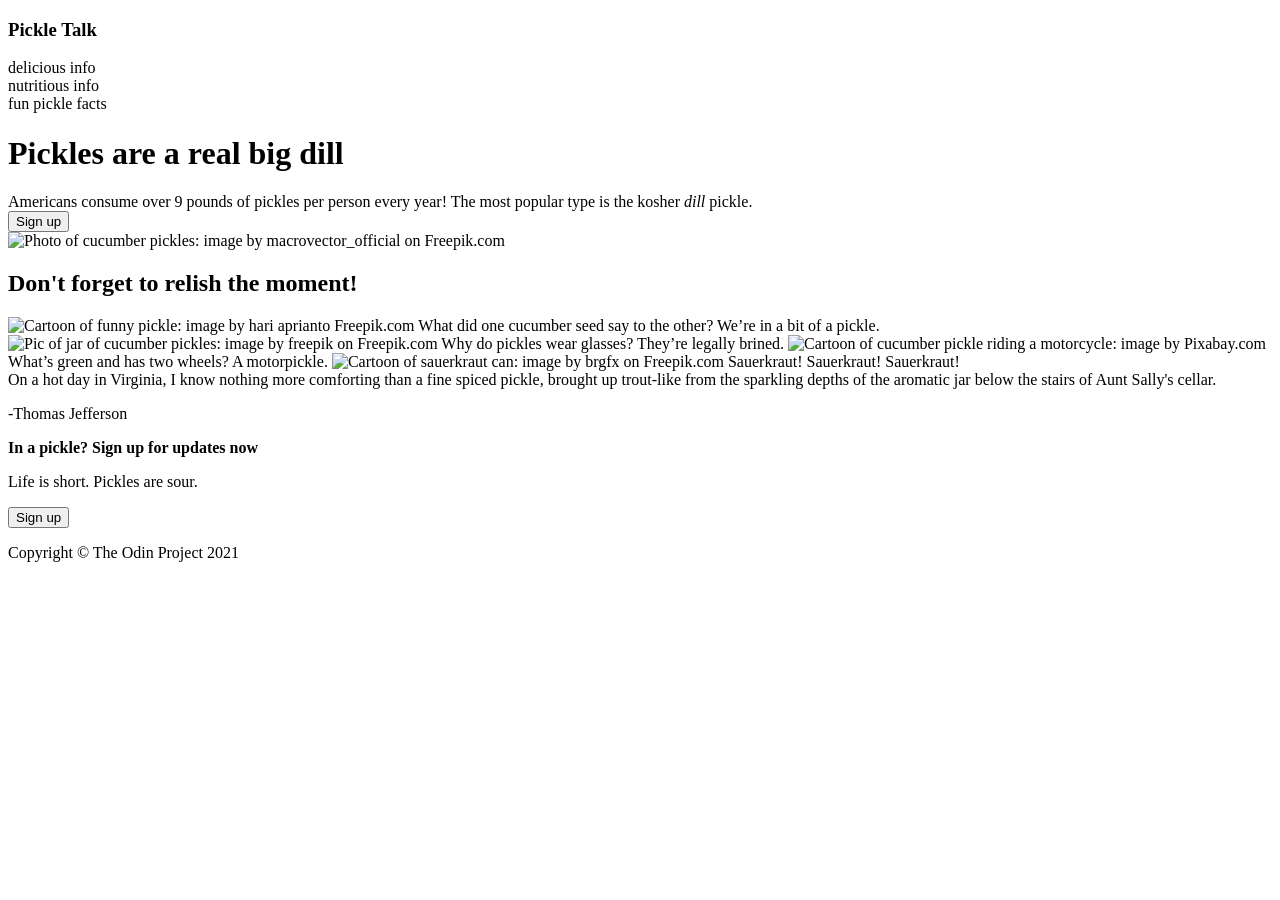
==== odin_project/index.html @ c9bdfb65 "Rename index.html to odin_project/index.html" ====
<!DOCTYPE html>
<html lang="en">
  <head>
    <title>Pickle Talk Landing Page, ala Odin Project</title>
    <meta charset="utf-8">
    <link rel="stylesheet" href="style.css">
  </head>

  <div class="wrapper">
    <header class="container partial">
      <h3 class="container">Pickle Talk</h3>
      <nav class="container">
        <div>delicious info</div>
        <div>nutritious info</div>
        <div>fun pickle facts</div>
      </nav>
    </header>

    <div class="hero container partial">
      <div>
        <h1>Pickles are a real big dill</h1>
        <section>
          Americans consume over 9 pounds of pickles per person every year! The most popular type is the kosher <em>dill</em> pickle. 
        </section>
        <button type="button">Sign up</button>
      </div>
      <div>
        <img src="https://img.freepik.com/free-vector/cucumber-isolated-white_98292-5103.jpg?w=996&t=st=1680274940~exp=1680275540~hmac=192960191c5ca2a48d42a6173d73f2537c1bb5e1cc7be8993a3842a2de09b8c2" width="400px" height="250px" alt="Photo of cucumber pickles: image by macrovector_official on Freepik.com">
      </div>
    </div>

    <div class="main container">
      <h2>Don't forget to relish the moment!</h2>
      <div>
        <label for="imagebox-1">
          <img class="imagebox" id="imagebox-1" src="https://img.freepik.com/premium-vector/green-salty-canned-pickled-cucumbers-closed-glass-jar-ready-meal-tasty-snack-vector-flat-illustration_427567-3634.jpg?w=900" alt="Cartoon of funny pickle: image by hari aprianto Freepik.com">
          What did one cucumber seed say to the other? We’re in a bit of a pickle.
        </label>
        <label for="imagebox-2">
          <img class="imagebox" id="imagebox-2" src="https://img.freepik.com/free-vector/green-cucumber-with-face_1308-100002.jpg?w=740&t=st=1680620145~exp=1680620745~hmac=55aa41374c7ebcd7a7e779d90b055cf63fc33725f4afcf799528bd5396680d05" alt="Pic of jar of cucumber pickles: image by freepik on Freepik.com">
           Why do pickles wear glasses? They’re legally brined.
        </label>
        <label for="imagebox-3">
          <img class="imagebox" id="imagebox-3" src="https://cdn.pixabay.com/photo/2014/04/03/10/05/motorcycle-309784_1280.png" alt="Cartoon of cucumber pickle riding a motorcycle: image by Pixabay.com">
          What’s green and has two wheels? A motorpickle.
        </label>
        <label for="imagebox-4">
          <img class="imagebox" id="imagebox-4" src="https://img.freepik.com/free-vector/can-pickled-sauerkraut_1308-16300.jpg?w=740&t=st=1680276338~exp=1680276938~hmac=25f0aac7075a3859a38e86706305cece3bfdbd7db80aa5c53f4b23a50aed05ff" alt="Cartoon of sauerkraut can: image by brgfx on Freepik.com">
          Sauerkraut! Sauerkraut! Sauerkraut! 
        </label>
      </div>
    </div>

    <aside>
      <div class="quote partial">
        On a hot day in Virginia, I know nothing more comforting than a fine spiced pickle, brought up trout-like from the sparkling depths of the aromatic jar below the stairs of Aunt Sally's cellar.
        <p class="source">-Thomas Jefferson</p>
      </div>
    </aside>

    <div class="call container">
      <div class="container">
        <div class="call-item">
          <p><b>In a pickle? Sign up for updates now</b></p>
          <p>Life is short. Pickles are sour.</p>
        </div>
        <button type="button" id="green-button">Sign up</button>
      </div>
    </div>

    <footer class="footer">
      <p>Copyright &#169; The Odin Project 2021<p>
    </footer>

  </div>
</html>
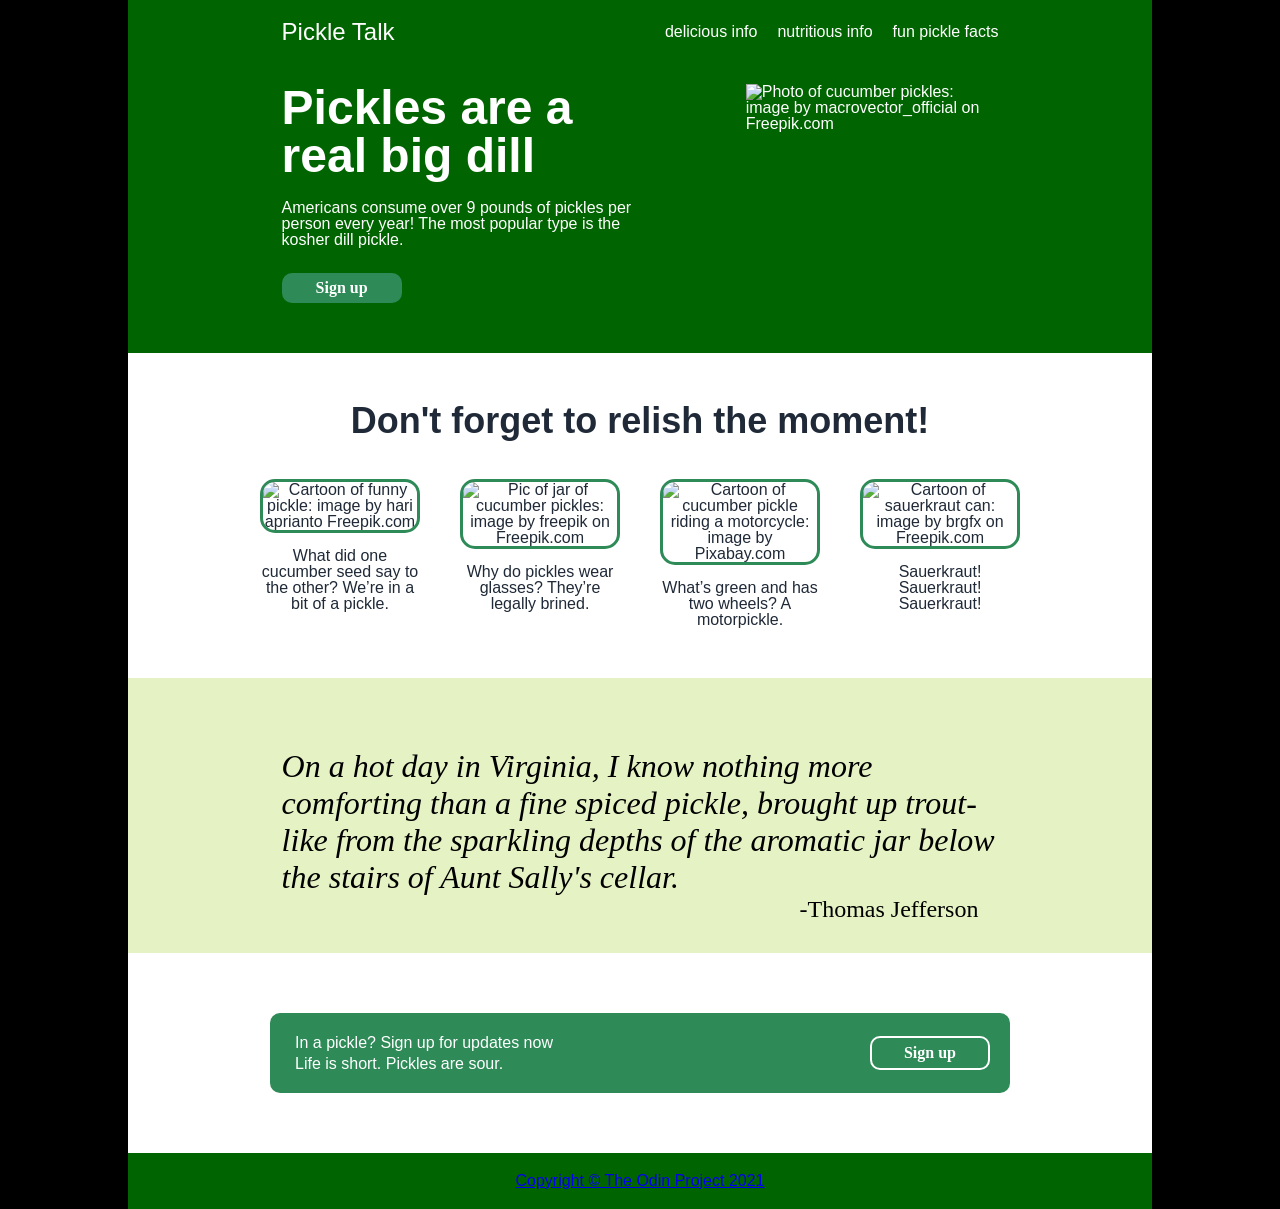
==== commit cc11ac19: "Add anchor to Odin Project website in footer" ====
--- a/odin_project/index.html
+++ b/odin_project/index.html
@@ -69,7 +69,7 @@
     </div>
 
     <footer class="footer">
-      <p>Copyright &#169; The Odin Project 2021<p>
+      <p><a href="https://www.theodinproject.com/lessons/foundations-landing-page">Copyright &#169; The Odin Project 2021</a><p>
     </footer>
 
   </div>
--- a/odin_project/style.css
+++ b/odin_project/style.css
@@ -0,0 +1,204 @@
+/* http://meyerweb.com/eric/tools/css/reset/ 
+   v2.0 | 20110126
+   License: none (public domain)
+*/
+
+html, body, div, span, applet, object, iframe,
+h1, h2, h3, h4, h5, h6, p, blockquote, pre,
+a, abbr, acronym, address, big, cite, code,
+del, dfn, em, img, ins, kbd, q, s, samp,
+small, strike, strong, sub, sup, tt, var,
+b, u, i, center,
+dl, dt, dd, ol, ul, li,
+fieldset, form, label, legend,
+table, caption, tbody, tfoot, thead, tr, th, td,
+article, aside, canvas, details, embed, 
+figure, figcaption, footer, header, hgroup, 
+menu, nav, output, ruby, section, summary,
+time, mark, audio, video {
+  margin: 0;
+  padding: 0;
+  border: 0;
+  font-size: 100%;
+  font: inherit;
+  vertical-align: baseline;
+}
+/* HTML5 display-role reset for older browsers */
+article, aside, details, figcaption, figure, 
+footer, header, hgroup, menu, nav, section {
+  display: block;
+}
+body {
+  line-height: 1;
+}
+ol, ul {
+  list-style: none;
+}
+blockquote, q {
+  quotes: none;
+}
+blockquote:before, blockquote:after,
+q:before, q:after {
+  content: '';
+  content: none;
+}
+table {
+  border-collapse: collapse;
+  border-spacing: 0;
+}
+
+html {
+  background: black;
+  font-family: roboto, Helvetica, sans-serif;
+}
+button {
+  width: 120px;
+  color: white;
+  font: bold 16px roboto;
+  background-color: seagreen;
+  margin-top: 25px;
+  padding: 6px;
+  border-radius: 10px;
+  border: 0;
+}
+button:hover {
+  color: seagreen;
+  background-color: white;
+}
+#green-button {
+  margin: 0;
+  border: 2px solid white;
+}
+label {
+  width: 160px;
+  font-size: 16px;
+}
+h1 {
+  font-size: 48px;
+  font-weight: bolder;
+  margin: 0 0 20px 0;
+}
+h2 {
+  font-size: 36px;
+  color: #1F2937;
+  font-weight: bolder;
+  margin: 0;
+}
+h3 {
+  font-size: 24px;
+  align-content: center;
+  gap: 20px;
+  margin: 0;
+}
+.wrapper {
+  width: 80%;
+  margin: auto;
+  background: darkgreen;
+  display: flex;
+  flex-direction: column;
+  text-align: center; 
+}
+.container {
+  display: flex;
+  justify-content: space-between;
+  align-items: center;        
+}
+.partial {
+  width: 70%;
+  min-width: 500px;        
+}
+header {
+  margin: auto;
+  padding: 20px 0 40px 0;
+  color: white;
+}
+header > nav {
+  align-content: center;
+  gap: 20px;
+  padding: 0; margin: 0;
+}
+.hero {
+  margin: auto;
+  align-items: flex-start;
+  gap: 80px;
+  color: white;
+}
+.hero > div {
+  color: white;
+  text-align: left;
+}
+.main {
+  width: 100%;
+  padding: 50px 0;
+  margin: 50px auto 0 auto;
+  flex-direction: column;
+  gap: 40px;
+  background-color: white;
+  color: #1F2937;
+}
+.main > div {
+  display: flex;
+  justify-content: center;
+  align-content: center;
+  gap: 40px;
+  margin: 0;
+}
+.imagebox {
+  object-fit: scale-down;
+  object-position: top center;
+  width: 140px;
+  height: 140px;
+  border: 3px solid seagreen;
+  border-radius: 15px;
+  margin: 0 auto 15px auto;
+}
+#imagebox-3 {
+  object-fit: scale-down;
+  object-position: center center;        
+}
+.imagebox:hover {
+  transform:scale(1.05);
+}
+aside {
+  background: #e5f2c4;
+  display: flex;
+  flex-direction: column;
+  justify-content: center;
+  align-content: center;
+}
+.quote {
+  font: lighter italic 32px roboto;
+  text-align: left;
+  margin: auto;
+  padding-top: 70px;
+}
+.source {
+  text-align: right;
+  font: normal 24px roboto;
+  padding: 0 20px 30px 0 ;
+}
+.call {
+  background-color: white;
+  width: 100%;
+  height: 200px;
+  text-align: left;
+}
+.call > div {
+  margin: auto;
+  background-color: seagreen;
+  color: white;
+  border-radius: 10px;
+  width: 700px;
+  height: 80px;
+  padding: 0 20px;
+}
+.call-item > p {
+  margin: 5px;
+}
+.footer {
+  color: white;
+  margin: auto;
+}
+.footer > p {
+  padding-top: 20px;
+}
